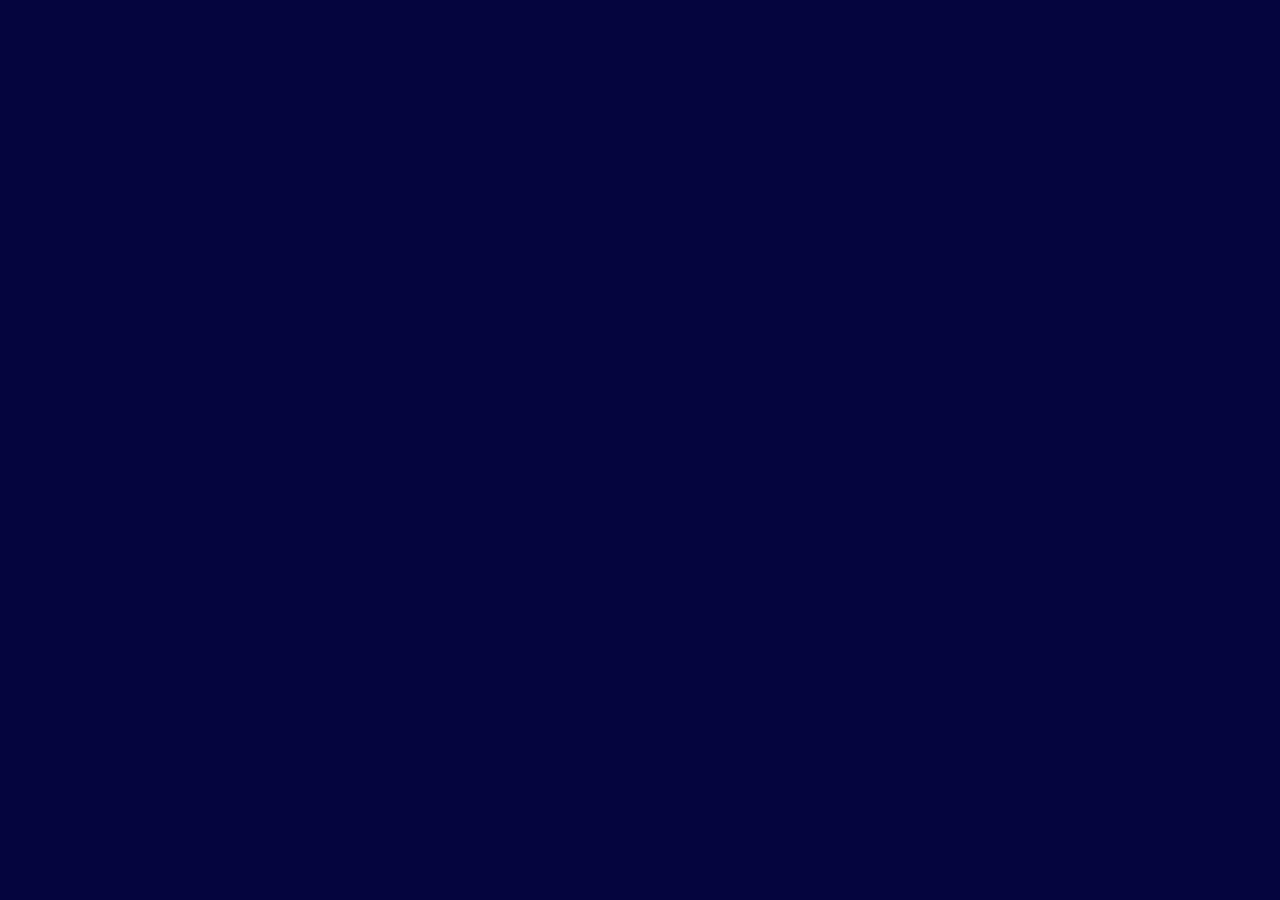
==== index.html @ 2ee26eba "filelar elave olundu" ====
<!DOCTYPE html>
<html lang="en">
<head>
    <meta charset="UTF-8">
    <meta name="viewport" content="width=device-width, initial-scale=1.0">
    <title>Practice_Task10</title>
    <link rel="stylesheet" href="../css/main.css">
</head>
<body>
    <div class="main">

    </div>
</body>
</html>
---- css/main.css ----
body {
    background-color: rgb(5, 5, 62);
}
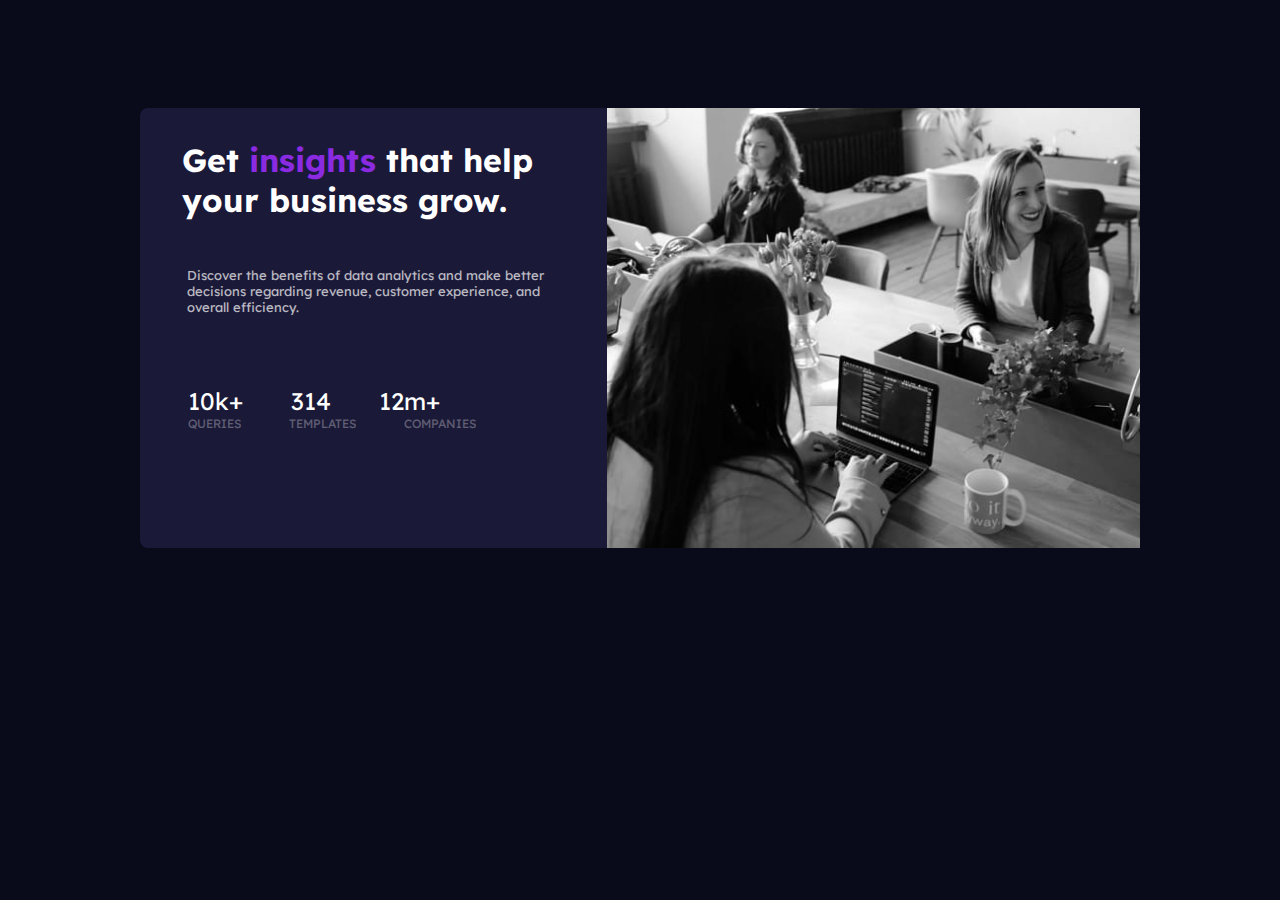
==== commit 71896c27: "@mediani ede bilmedim" ====
--- a/index.html
+++ b/index.html
@@ -1,14 +1,41 @@
 <!DOCTYPE html>
 <html lang="en">
+
 <head>
     <meta charset="UTF-8">
     <meta name="viewport" content="width=device-width, initial-scale=1.0">
-    <title>Practice_Task10</title>
+    <title>Stats preview card component</title>
     <link rel="stylesheet" href="../css/main.css">
+    <link rel="preconnect" href="https://fonts.googleapis.com">
+    <link rel="preconnect" href="https://fonts.gstatic.com" crossorigin>
+    <link href="https://fonts.googleapis.com/css2?family=Lexend+Deca&display=swap" rel="stylesheet">
+
 </head>
+
 <body>
     <div class="main">
+        <div class="maintext">
+            <h1>Get <span>insights</span> that help your business grow.</h1>
 
+            <p class="textopc">Discover the benefits of data analytics and make better decisions regarding revenue,
+                customer experience, and overall efficiency.
+            </p>
+            <div class="abutus">
+                <p> 10k+ </p>
+                <p>314</p>
+                <p>12m+</p>
+            </div>
+            <div class="abutus2">
+                <span>QUERIES</span>
+                <span> TEMPLATES</span>
+                <span>COMPANIES</span>
+            </div>
+        </div>
+        <img src="assets/images/image-header-desktop.jpg" alt="">
     </div>
 </body>
-</html>+
+</html>
+<!-- <span>queries</span> 
+<span> templates</span>-->
+<!-- <span>companies</span> -->--- a/css/main.css
+++ b/css/main.css
@@ -1,3 +1,86 @@
 body {
-    background-color: rgb(5, 5, 62);
-}+    background-color: hsl(233, 47%, 7%);
+    display: flex;
+    /* position: absolute; */
+    /* left: 50%;
+    top: 50%;
+    transition: -50% -50%;
+    margin: 0; */
+}
+
+div.main {
+    display: flex;
+    width: 1000px;
+    height: 440px;
+    background-color: hsl(244, 38%, 16%);
+    border-radius: 8px;
+    /* position: absolute;
+    top: 50;
+    right: 50;
+    transform: translate(50%, 50%); */
+    margin-left: auto;
+    margin-right: auto;
+    margin-top: 100px;
+
+
+}
+
+div.maintext {
+    /* text-align: center; */
+}
+
+div.main>div.maintext>h1 {
+    color: white;
+    font-family: 'Lexend Deca', sans-serif;
+    margin: 32px;
+    margin-left: 42px;
+    margin-right: 38px;
+}
+
+div.main>div.maintext>h1>span {
+    color: blueviolet;
+}
+
+div.main>div.maintext>p.textopc {
+    color: white;
+    font-family: 'Lexend Deca', sans-serif;
+    /* text-align: left; */
+    margin: 32px;
+    font-size: 13px;
+    opacity: 0.7;
+    margin-left: 32px;
+    margin-right: 38px;
+    padding: 15px;
+}
+
+div.main>img {
+    width: 100%;
+    /* background-color: violet; */
+
+}
+
+div.abutus {
+    display: flex;
+    /* margin-left: 32px; */
+    margin-top: 32px;
+}
+
+div.abutus>p {
+    color: white;
+    font-size: 24px;
+    margin-left: 48px;
+    font-family: 'Lexend Deca', sans-serif;
+    margin-bottom: 0;
+}
+div.abutus2 {
+    display: flex;
+    /* margin-left: 32px; */
+}
+
+div.abutus2>span {
+    color: white;
+    font-size: 12px;
+    margin-left: 48px;
+    font-family: 'Lexend Deca', sans-serif;
+    opacity: 0.3;
+}
